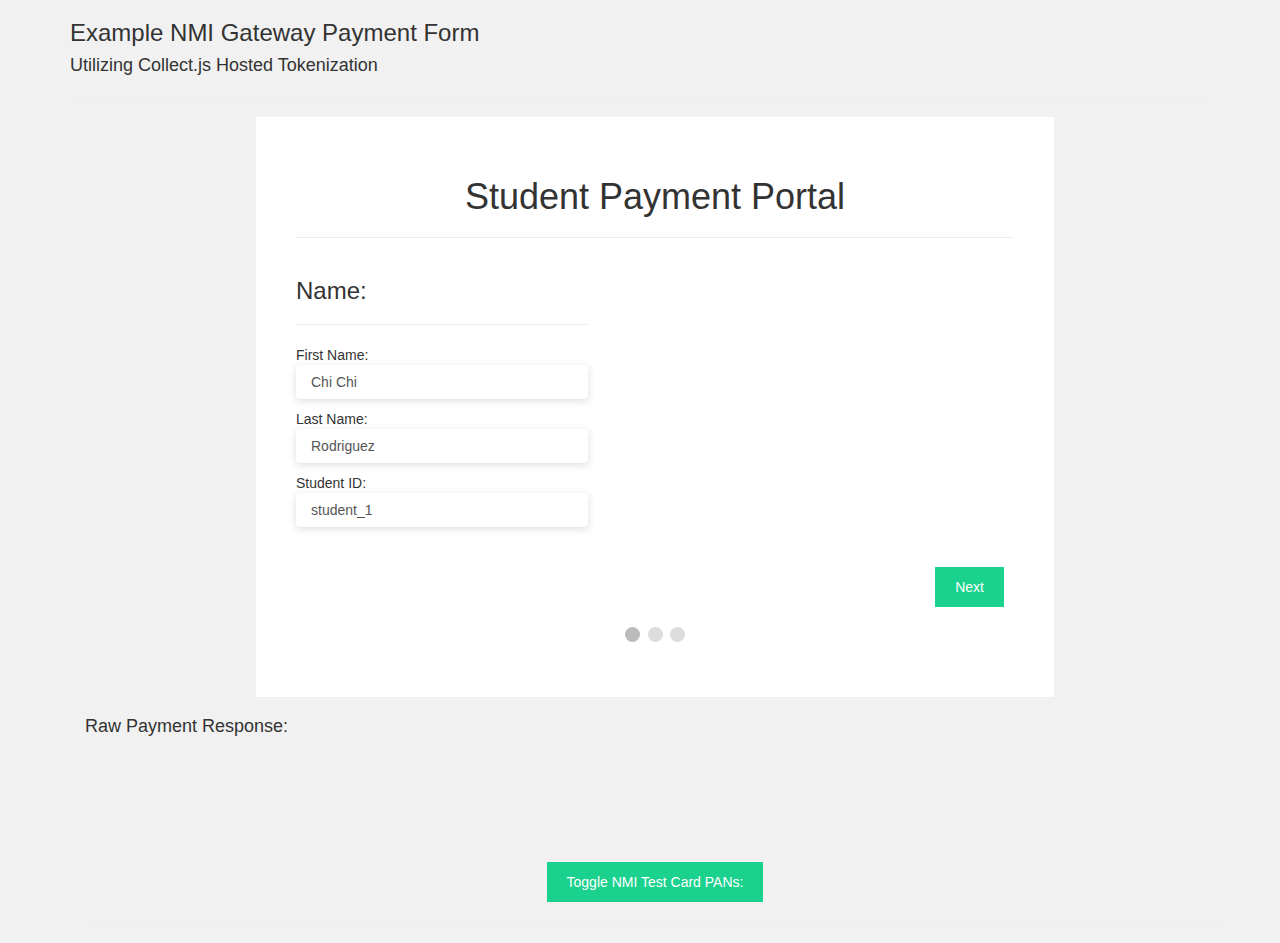
==== student-payments.html @ b8e590eb "Add files via upload" ====
<html>
    <head>
        <title>Student Payment Portal</title>
    <meta charset="utf-8">
    <meta name="viewport" content="width=device-width, initial-scale=1">
    <link rel="stylesheet" href="https://maxcdn.bootstrapcdn.com/bootstrap/3.4.1/css/bootstrap.min.css">
    <script src="https://ajax.googleapis.com/ajax/libs/jquery/3.5.1/jquery.min.js"></script>
    <script src="https://maxcdn.bootstrapcdn.com/bootstrap/3.4.1/js/bootstrap.min.js"></script>
    <script
        src="https://secure.nmi.com/token/Collect.js"
        data-tokenization-key="5mN8N7-jhr55W-N22pxX-uAW2s9"
        data-payment-selector=".customPayButton"
        data-theme="bootstrap"
        data-primary-color="#ff288d"
        data-secondary-color="#00ffb3"
        data-button-text="SUBMIT ME!"
        data-payment-type="cc"
        data-instruction-text="Enter Card Information"
    ></script>
    <link id="css" rel="stylesheet" type="text/css" href="student-payments.css" />
    </head>
    <body>
        <div class="container">
            <h3 class="text-left">Example NMI Gateway Payment Form</h3>
            <h4>Utilizing Collect.js Hosted Tokenization </h4>
            <hr>
            <div class = "container">    
                <form id="payForm" action="https://secure.nmi.com/api/transact.php" method="post" class = "theForm" target = "ifrm1">
                    <h1 class="text-center">Student Payment Portal</h1><hr>
                    <div class="formInner">
                        <input type="hidden" id="username" name="username" value="demo">
                        <input type="hidden" id="password" name="password" value="password">

                        <!-- Visible Form-->
                        <div class="tab tab0 active"><h3>Name:</h3><hr>
                            <p>
                                First Name: 
                                <input size="30" type="text" name="fname" value="Chi Chi" class="form-control"/>
                            </p>
                            <p>
                                Last Name: 
                                <input size="30" type="text" name="lname" value="Rodriguez" class="form-control"/>
                            </p>
                            <p>
                                Student ID:
                                <input size="30" type="text" name="merchant_defined_field_1" value="student_1" class="form-control">
                            </p>
                        </div>
                        <div class="tab tab1"><h3>Billing Info:</h3><hr>
                            <p>
                                Address: 
                                <input size="30" type="text" name="address" value="123 Main Street" class="form-control">
                            </p>
                            <p>
                                City: 
                                <input size="30" type="text" name="city" value="Beverley Hills" class="form-control">
                            </p>
                            <p>
                                State: 
                                <input size="30" type="text" name="state" value="CA" class="form-control">
                            </p>
                            <p>
                                Zip: 
                                <input size="30" type="text" name="zip" value="90210" class="form-control">
                            </p>
                            <p>
                                Country: 
                                <input size="30" type="text" name="country" value="US" class="form-control">
                            </p>
                            <p>
                                Phone: 
                                <input size="30" type="text" name="phone" value="5555555555" class="form-control">
                            </p>
                        </div>

                        <div class="tab tab2"><h3>Payment: </h3><hr>
                            <p>
                                Amount:
                                <input size="30" type="text" name="amount" value="55.99" class="form-control"/>
                            </p>
                            <p>
                                What would you like to pay for? 
                                <select name="merchant_defined_field_2" id = "dropdown" class="form-control">
                                    <option value="" selected disabled hidden>Choose here</option>
                                </select>
                            </p>
                            <button class="customPayButton" type="button" id="payButton">Pay the money</button>
                            <small>*See console for test cards</small>
                        </div>
                    </div>
                    <div>
                        <div class="prevNext text-right">
                          <button type="button" id="prevBtn">Previous</button>
                          <button type="button" id="nextBtn">Next</button>
                        </div>
                      </div>
                      <!-- Circles which indicates the steps of the form: -->
                      <div class = "steps">
                        <span class="step step0"></span>
                        <span class="step step1"></span>
                        <span class="step step2"></span>
                      </div>
                    
                </form>
                <div id="paymentResponse" type="hidden" style = "display: block; margin: 20px auto;">
                    <h4>Raw Payment Response:</h4>
                    <iframe id="ifrm1" name="ifrm1"></iframe>
                </div>
            </div>
        
            <div class = "container text-center">
                <br>
                <button id="toggleTable">Toggle NMI Test Card PANs: </button><hr>
                
                <table id = "testCardTable" style= "display: none;">
                <tbody>
                <tr>
                <th bgcolor="#5cddad" data-darkreader-inline-bgcolor=""><font style="--darkreader-inline-color: #dad7d1;" color="#282828" data-darkreader-inline-color="">Card Scheme</font></th>
                <th bgcolor="#5cddad" data-darkreader-inline-bgcolor=""><font style="--darkreader-inline-color: #dad7d1;" color="#282828" data-darkreader-inline-color="">Card Number (PAN)</font></th>
                </tr>
                <tr>
                    <td>Amex
                    <td>371111111111114
                </tr>
                <tr>
                    <td>Diners
                    <td>3001111111111116
                </tr>
                <tr>
                    <td>Discover
                    <td>6011111111111117
                </tr>
                <tr>
                    <td>JCB
                    <td>35281111111111119
                </tr>
                <tr>
                    <td>Maestro
                    <td>56410411111111113
                </tr>
                <tr>
                    <td>Mastercard <em>(Credit)</em>
                    <td>5411111111111115
                </tr>
                <tr>
                    <td>Mastercard <em>(Debit)</em>
                    <td>5511111111111114
                </tr>
                <tr>
                    <td>Visa <em>(Credit)</em>
                    <td>4532111111111112
                </tr>
                <tr>
                    <td>Visa <em>(Debit)</em>
                    <td>4751271111111118
                </tr>
                </tbody>
                </table>
            </div>
        </div>
    </body>
    <script src="student-payments.js"></script>
<script type="text/javascript">

    /*
//This function allows the user to swap between API keys to route to separate bank accounts
// removed all keys and swapped with demo credentials from NMI
// employed a switch/case to hide merchant keys
    document.getElementById("dropdown").addEventListener("click", function(){
        var dropdownOption = document.getElementById("dropdown").value;
         
        switch (dropdownOption) {
            case "Tuition/fees (AUA distinct from AICASA)":
                document.getElementById("security_key").value = ""
                break
            case "Housing":
                document.getElementById("security_key").value = ""
                break
            case "Utilities":
                document.getElementById("security_key").value = ""
                break
            case "Comp exam payments":
                document.getElementById("security_key").value = ""
                break
            case "Transcripts":
                document.getElementById("security_key").value = ""
                break
            case "Temp bus passes or full semester bus service":
                document.getElementById("security_key").value = ""
                break
            case "Parking permits":
                document.getElementById("security_key").value = ""
                break
            case "Diplomas (small and large formats)":
                document.getElementById("security_key").value = ""
                break
            case "Cap&Gown fees":
                document.getElementById("security_key").value = ""
                break
            case "Other":
                document.getElementById("security_key").value = ""
                break
            }
        });
        */

       /* 
       additional fields:
                               <!--input type="hidden" id="security_key" name="security_key" value="no key"-->
                        <input type="hidden" id="username" name="username" value="demo">
                        <input type="hidden" id="password" name="password" value="password">

                        <!--Level 2 Data-->
                        <input type="hidden" id="tax" name="tax" value="1.00">
                        <input type="hidden" id="shipping" name="shipping" value="1.00">
                        <input type="hidden" id="ponumber" name="ponumber" value="100">
                        <!--Level 3 Data-->
                        <input type="hidden" id="item_product_code_" name="item_product_code_" value="100">
                        <input type="hidden" id="item_description_" name="item_description_" value="100">
                        <input type="hidden" id="item_commodity_code_" name="item_commodity_code_" value="100">
                        <input type="hidden" id="item_unit_of_measure_" name="item_unit_of_measure_" value="100">
                        <input type="hidden" id="item_unit_cost_" name="item_unit_cost_" value="100">
                        <input type="hidden" id="item_quantity_" name="item_quantity_" value="100">
                        <input type="hidden" id="item_total_amount_" name="item_total_amount_" value="100">
                        <input type="hidden" id="item_tax_amount_" name="item_tax_amount_" value="100">
                        <input type="hidden" id="item_tax_rate_" name="item_tax_rate_" value="100">
                        <input type="hidden" id="item_discount_amount_" name="item_discount_amount_" value="100">
                        <input type="hidden" id="item_discount_rate_" name="item_discount_rate_" value="100">
                        <input type="hidden" id="item_tax_type_" name="item_tax_type_" value="100">
                        <input type="hidden" id="item_alternate_tax_id_" name="item_alternate_tax_id_" value="100">
       
       */
</script>

</html>
---- student-payments.css ----
body {
    background-color: #f1f1f1;
  }
#payForm {
    background-color: #ffffff;
    margin: auto;
    padding: 40px;
    width: 70%;
    min-width: 300px;
}
/* Hide all steps by default: */
.tab {
    display: none;
  }
.tab.active {
    display: inline;
}
  button {
    background-color: #1AD18E;
    color: #ffffff;
    border: none;
    padding: 10px 20px;
    cursor: pointer;
  }
  button:hover {
    opacity: 0.8;
  }
  #prevBtn {
    background-color: #bbbbbb;
    
  }
  /* Make circles that indicate the steps of the form: */
.prevNext {
  padding: 10px;

}
.steps {
  padding: 10px;
  text-align: center;
}

.step {
    height: 15px;
    width: 15px;
    margin: 0 2px;
    background-color: #bbbbbb;
    border: none;  
    border-radius: 50%;
    display: inline-block;
    opacity: 0.5;
  }
  .step.active {
    opacity: 1;
  }
  
    #payButton:hover {
        background-color: #19C687;
        border-color: #19C687;
        box-shadow: 0 3px 4px #bbbbbb;
    }

    .formInner {
        max-width: 100%;
        display: flex;
        flex-wrap: wrap;
        justify-content: space-between;
        margin: 20px auto;
    }
    .form-control {
        border: 3px solid #ffffff !important;
        box-shadow: 0 2px 8px #dddddd !important;
        font-family: 'Arial';
        width: 100%;
    }
    .form-control:hover {
        box-shadow: 0 2px 4px #dddddd;
    }

    .form-control:focus {
        box-shadow: 0 2px 4px #dddddd !important;
        border: 3px solid #1AD18E !important;
    }
    #ifrm1 {
        border: 2px;
        width: 1100px;
        height: 75px;
        word-wrap: break-all;
        overflow: visible;
        margin: auto;
        text-align: center;

    }

    #testCardTable {
      margin-left:auto;
      margin-right:auto;
    }
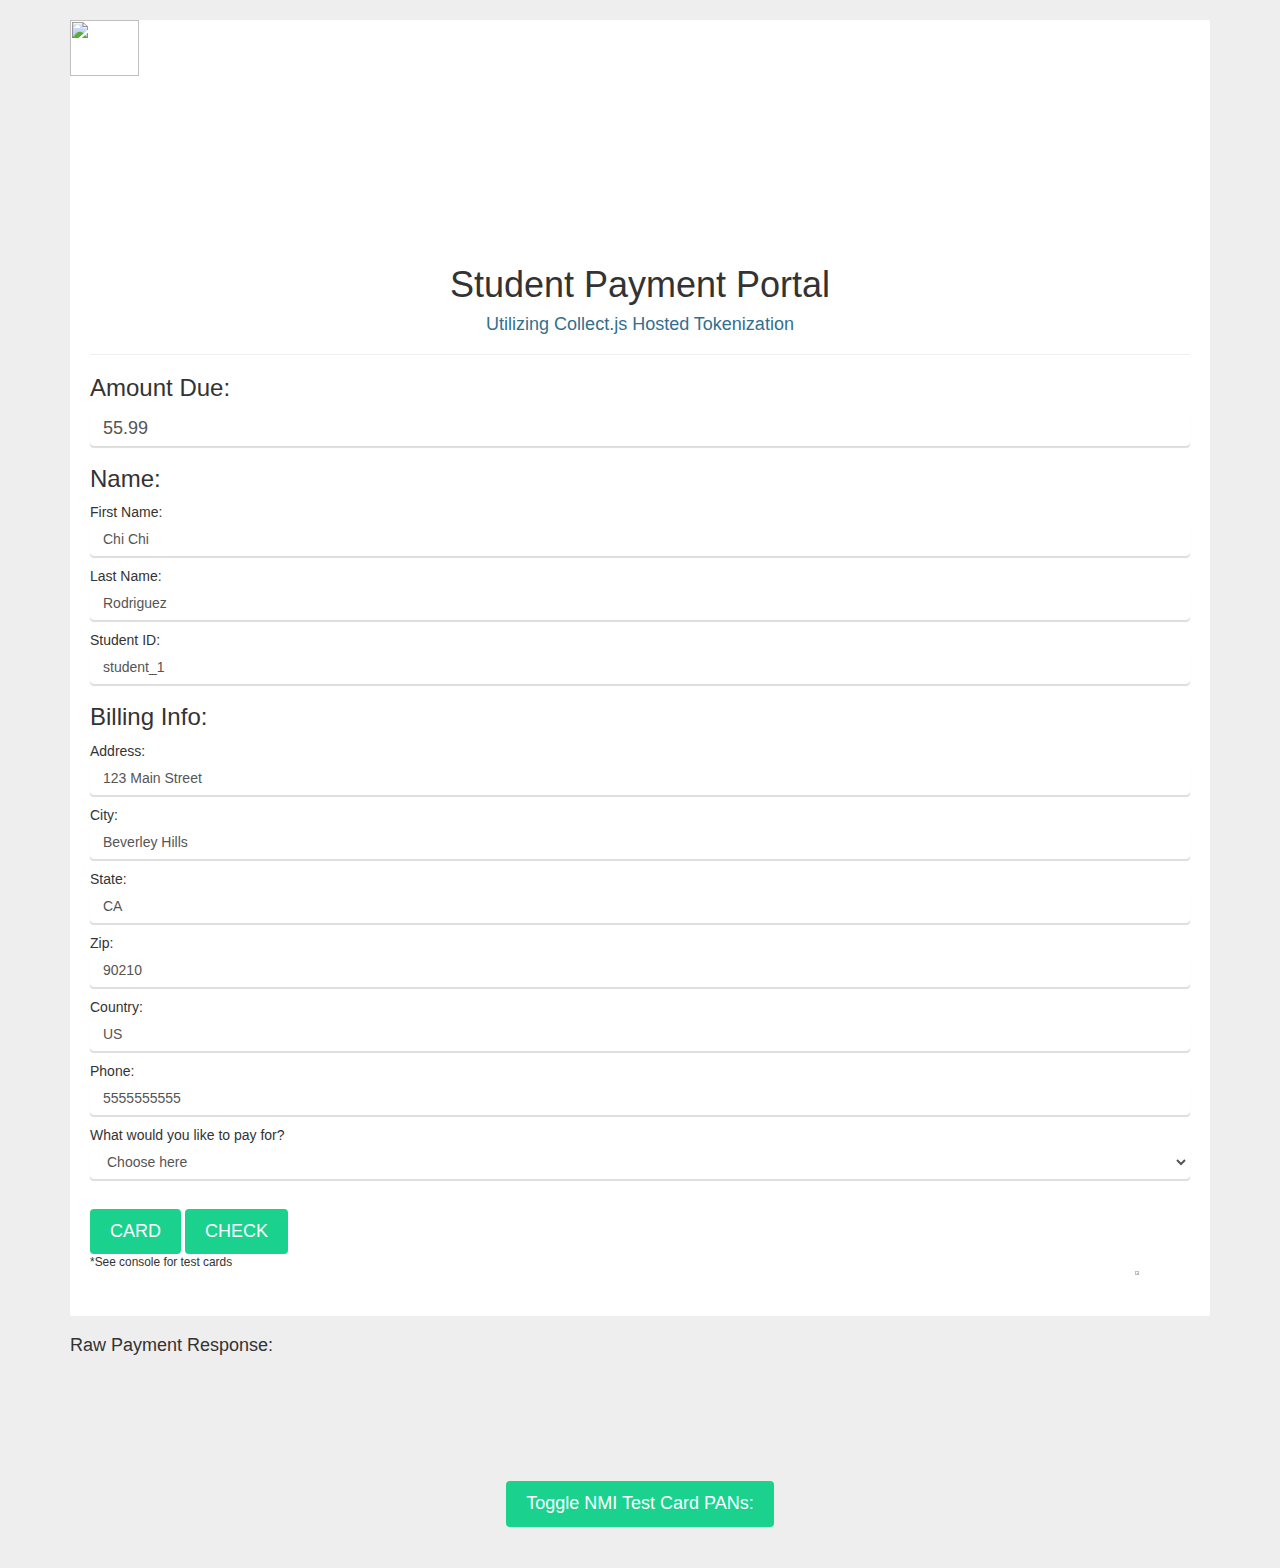
==== commit 471cb6e6: "Update student-payments.html" ====
--- a/student-payments.html
+++ b/student-payments.html
@@ -1,15 +1,16 @@
+
 <html>
     <head>
         <title>Student Payment Portal</title>
-    <meta charset="utf-8">
-    <meta name="viewport" content="width=device-width, initial-scale=1">
-    <link rel="stylesheet" href="https://maxcdn.bootstrapcdn.com/bootstrap/3.4.1/css/bootstrap.min.css">
+        <meta name="viewport" content="width=device-width, initial-scale=1.0, maximum-scale=1, minimum-scale=1">
+        
+        <link rel="stylesheet" href="https://maxcdn.bootstrapcdn.com/bootstrap/3.4.1/css/bootstrap.min.css">
     <script src="https://ajax.googleapis.com/ajax/libs/jquery/3.5.1/jquery.min.js"></script>
     <script src="https://maxcdn.bootstrapcdn.com/bootstrap/3.4.1/js/bootstrap.min.js"></script>
     <script
         src="https://secure.nmi.com/token/Collect.js"
         data-tokenization-key="5mN8N7-jhr55W-N22pxX-uAW2s9"
-        data-payment-selector=".customPayButton"
+        data-payment-selector=".cardbutton"
         data-theme="bootstrap"
         data-primary-color="#ff288d"
         data-secondary-color="#00ffb3"
@@ -17,22 +18,37 @@
         data-payment-type="cc"
         data-instruction-text="Enter Card Information"
     ></script>
+    <script
+        src="https://secure.nmi.com/token/Collect.js"
+        data-tokenization-key="5mN8N7-jhr55W-N22pxX-uAW2s9"
+        data-payment-selector=".checkbutton"
+        data-theme="bootstrap"
+        data-primary-color="#ff288d"
+        data-secondary-color="#00ffb3"
+        data-button-text="SUBMIT ME!"
+        data-payment-type="ck"
+        data-instruction-text="Enter Check Information"
+    ></script>
     <link id="css" rel="stylesheet" type="text/css" href="student-payments.css" />
     </head>
+ 
     <body>
-        <div class="container">
-            <h3 class="text-left">Example NMI Gateway Payment Form</h3>
-            <h4>Utilizing Collect.js Hosted Tokenization </h4>
-            <hr>
+
             <div class = "container">    
                 <form id="payForm" action="https://secure.nmi.com/api/transact.php" method="post" class = "theForm" target = "ifrm1">
-                    <h1 class="text-center">Student Payment Portal</h1><hr>
-                    <div class="formInner">
+                    <img class="logo" src="https://rb.gy/wisk3j">
+
+                    <h1 class="text-center">Student Payment Portal</h1>
+                    <h4 class="text-info text-center">Utilizing Collect.js Hosted Tokenization </h4>
+                    <hr>
+                    <div>
                         <input type="hidden" id="username" name="username" value="demo">
                         <input type="hidden" id="password" name="password" value="password">
 
                         <!-- Visible Form-->
-                        <div class="tab tab0 active"><h3>Name:</h3><hr>
+                        <h3> Amount Due:</h3>
+                            <input size="30" type="text" name="amount" value="55.99" class="form-control form-amount"/>
+                        <h3>Name:</h3>
                             <p>
                                 First Name: 
                                 <input size="30" type="text" name="fname" value="Chi Chi" class="form-control"/>
@@ -45,8 +61,8 @@
                                 Student ID:
                                 <input size="30" type="text" name="merchant_defined_field_1" value="student_1" class="form-control">
                             </p>
-                        </div>
-                        <div class="tab tab1"><h3>Billing Info:</h3><hr>
+                        
+                        <h3>Billing Info:</h3>
                             <p>
                                 Address: 
                                 <input size="30" type="text" name="address" value="123 Main Street" class="form-control">
@@ -71,35 +87,26 @@
                                 Phone: 
                                 <input size="30" type="text" name="phone" value="5555555555" class="form-control">
                             </p>
-                        </div>
-
-                        <div class="tab tab2"><h3>Payment: </h3><hr>
-                            <p>
-                                Amount:
-                                <input size="30" type="text" name="amount" value="55.99" class="form-control"/>
-                            </p>
+                      
+
+                            
                             <p>
                                 What would you like to pay for? 
                                 <select name="merchant_defined_field_2" id = "dropdown" class="form-control">
                                     <option value="" selected disabled hidden>Choose here</option>
                                 </select>
                             </p>
-                            <button class="customPayButton" type="button" id="payButton">Pay the money</button>
-                            <small>*See console for test cards</small>
-                        </div>
+                            <br>
+                            <button class="cardbutton payButton btn-large text-center" type="button" id="cardbutton">CARD</button>
+                            <button class="checkbutton payButton btn-large text-center" type="button" id="checkbutton">CHECK</button>
+
+                            <br><small>*See console for test cards</small>
+                            <img src="https://s3-us-west-2.amazonaws.com/userdata123/www/imagefields/64956/64956231.png?_=1592513079790" style="height:5%; display: block; margin-left: auto;">
+
+                       
                     </div>
-                    <div>
-                        <div class="prevNext text-right">
-                          <button type="button" id="prevBtn">Previous</button>
-                          <button type="button" id="nextBtn">Next</button>
-                        </div>
-                      </div>
-                      <!-- Circles which indicates the steps of the form: -->
-                      <div class = "steps">
-                        <span class="step step0"></span>
-                        <span class="step step1"></span>
-                        <span class="step step2"></span>
-                      </div>
+     
+                     
                     
                 </form>
                 <div id="paymentResponse" type="hidden" style = "display: block; margin: 20px auto;">
@@ -157,7 +164,6 @@
                 </tbody>
                 </table>
             </div>
-        </div>
     </body>
     <script src="student-payments.js"></script>
 <script type="text/javascript">
@@ -232,4 +238,4 @@
        */
 </script>
 
-</html>+</html>
--- a/student-payments.css
+++ b/student-payments.css
@@ -1,57 +1,44 @@
 body {
-    background-color: #f1f1f1;
+    background-color: #eeeeee;
+  }
+  h1, h3, h4{
+    font-weight: 300;
+  }
+
+  .logo {
+    width: 25%; 
+    margin-left: -20px; 
+    border-radius: 0 0 10px 0 ;
   }
 #payForm {
     background-color: #ffffff;
     margin: auto;
-    padding: 40px;
-    width: 70%;
-    min-width: 300px;
+    margin-top: 20px;
+    padding-left: 20px;
+    padding-right: 20px;
+
+    width: 100%;
 }
-/* Hide all steps by default: */
-.tab {
-    display: none;
-  }
-.tab.active {
-    display: inline;
-}
+
   button {
     background-color: #1AD18E;
     color: #ffffff;
     border: none;
     padding: 10px 20px;
     cursor: pointer;
+    font-size: large;
+    border-radius: 4px;
+    transition: ease;
+
   }
   button:hover {
     opacity: 0.8;
+    border: 1px solid yellow;
+
   }
-  #prevBtn {
-    background-color: #bbbbbb;
-    
-  }
-  /* Make circles that indicate the steps of the form: */
-.prevNext {
-  padding: 10px;
 
-}
-.steps {
-  padding: 10px;
-  text-align: center;
-}
 
-.step {
-    height: 15px;
-    width: 15px;
-    margin: 0 2px;
-    background-color: #bbbbbb;
-    border: none;  
-    border-radius: 50%;
-    display: inline-block;
-    opacity: 0.5;
-  }
-  .step.active {
-    opacity: 1;
-  }
+
   
     #payButton:hover {
         background-color: #19C687;
@@ -66,9 +53,12 @@
         justify-content: space-between;
         margin: 20px auto;
     }
+    .form-amount {
+      font-size: large;
+    }
     .form-control {
-        border: 3px solid #ffffff !important;
-        box-shadow: 0 2px 8px #dddddd !important;
+        border: 1px solid #ffffff;
+        box-shadow: 0 2px 1px #dddddd !important;
         font-family: 'Arial';
         width: 100%;
     }
@@ -82,7 +72,7 @@
     }
     #ifrm1 {
         border: 2px;
-        width: 1100px;
+        width: 100%;
         height: 75px;
         word-wrap: break-all;
         overflow: visible;
@@ -94,4 +84,9 @@
     #testCardTable {
       margin-left:auto;
       margin-right:auto;
+    }
+
+    .customPayButton {
+      position: relative;
+      
     }